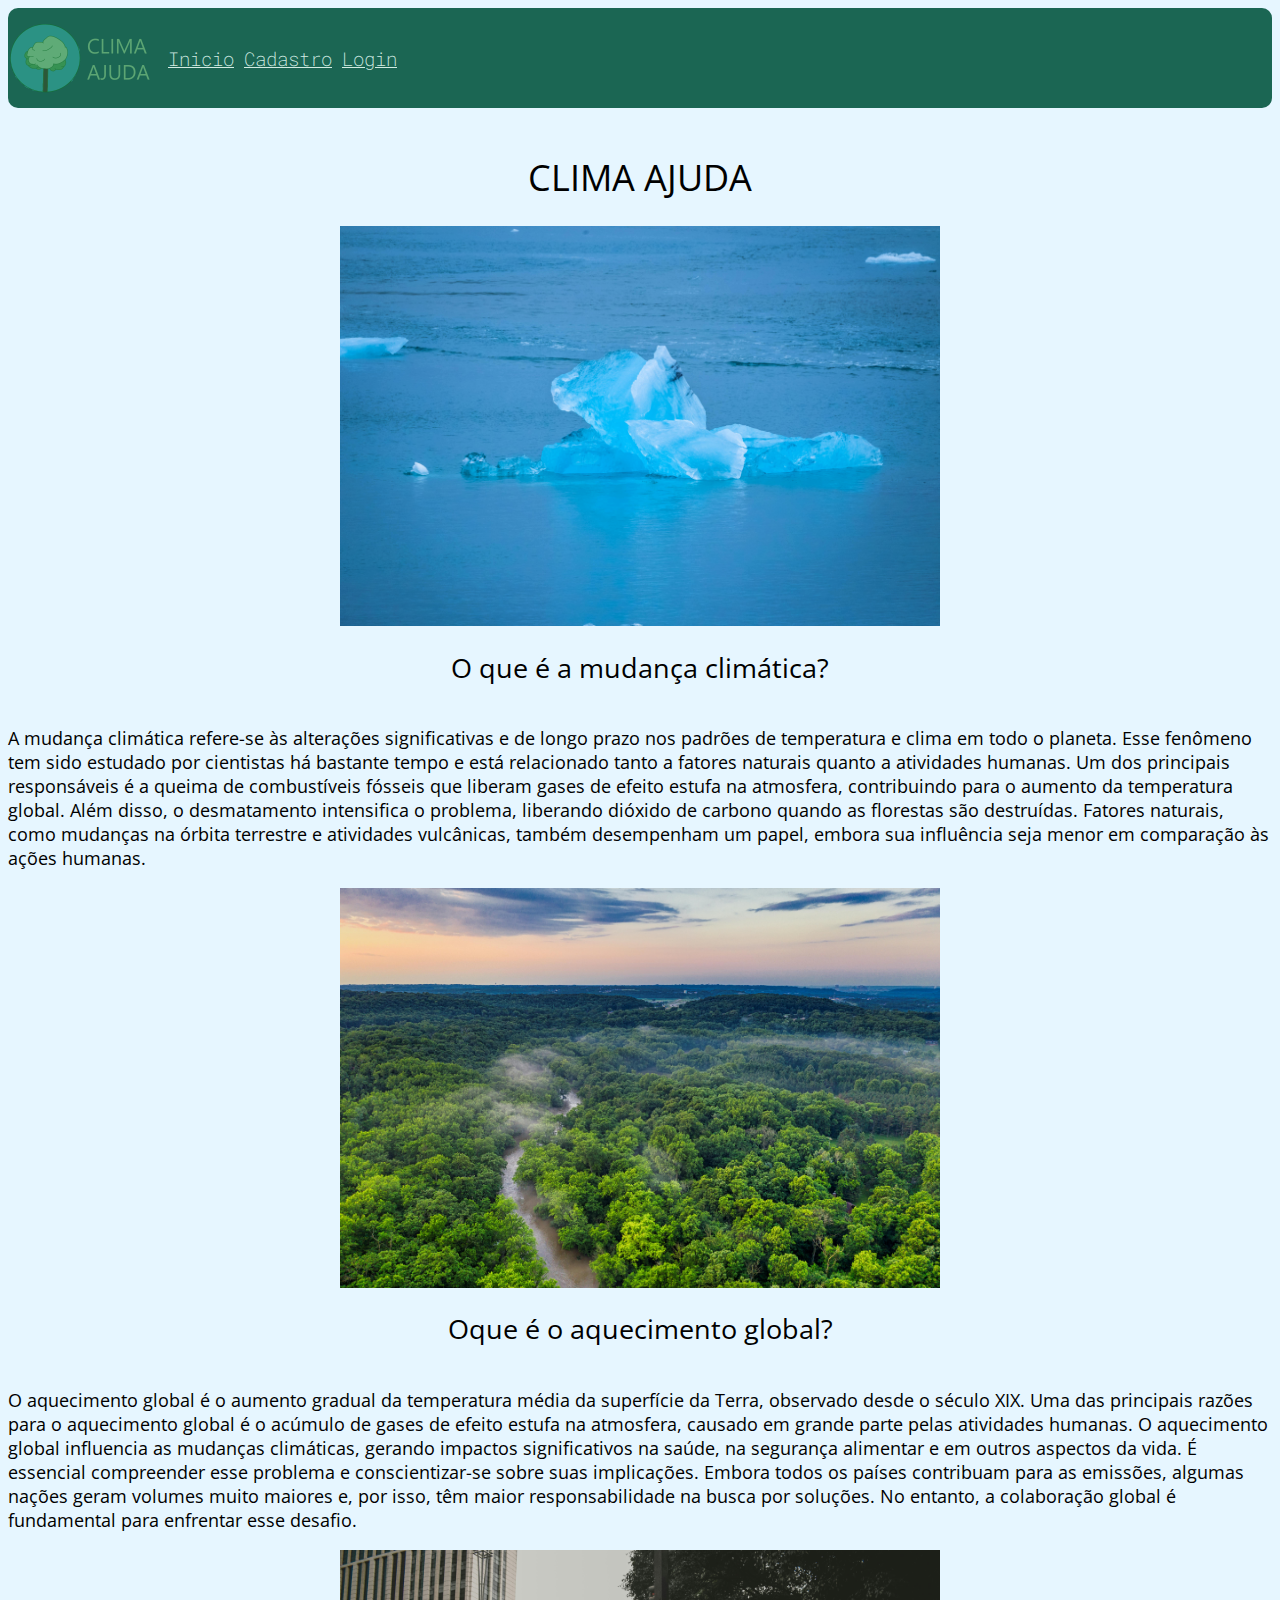
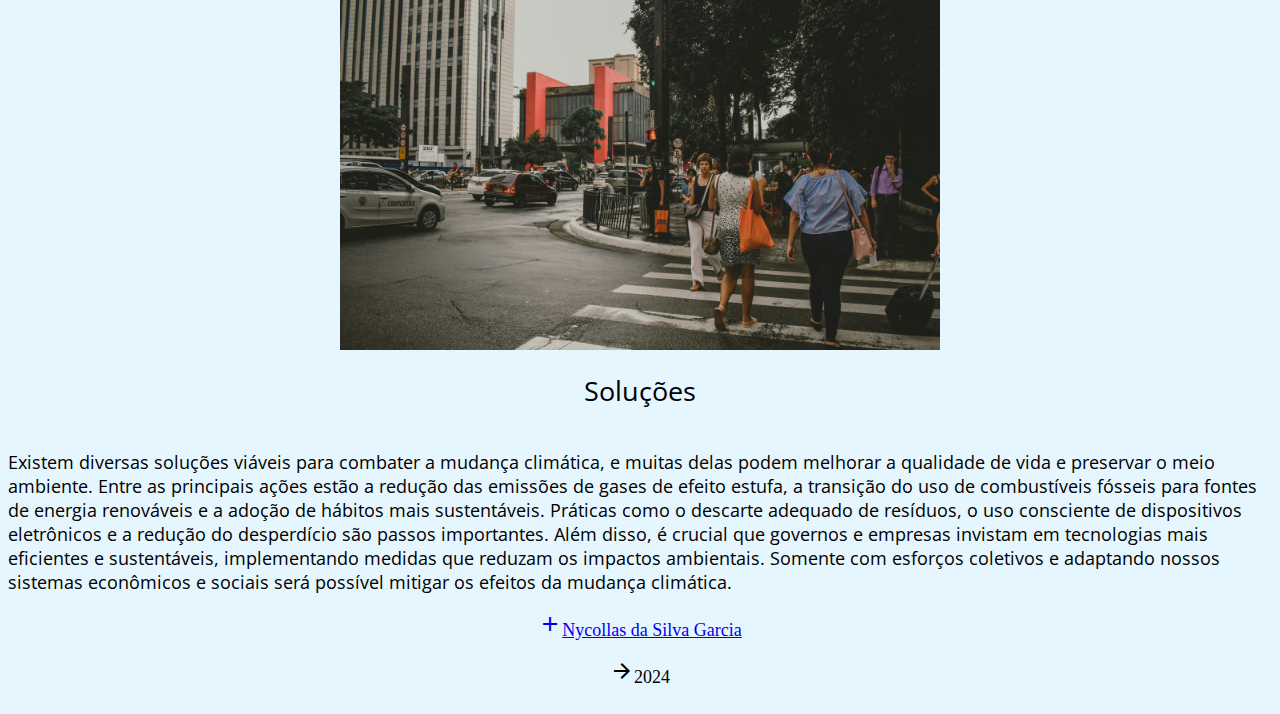
==== index.html @ 1b009496 "Add files via upload" ====
<!DOCTYPE html>
<html lang="pt-br">
<head>
    <meta charset="UTF-8">
    <meta name="viewport" content="width=device-width, initial-scale=1.0">
    <link rel="stylesheet" href="css/style.css">
    <link rel="stylesheet" href="https://fonts.googleapis.com/icon?family=Material+Icons+Outlined">
    <link rel="stylesheet" href="https://fonts.googleapis.com/icon?family=Material+Symbols+Outlined">
    <link rel="preconnect" href="https://fonts.googleapis.com">
    <link rel="preconnect" href="https://fonts.gstatic.com" crossorigin>
    <link href="https://fonts.googleapis.com/css2?family=Open+Sans:ital,wght@0,300..800;1,300..800&display=swap" rel="stylesheet">
    <link href="https://fonts.googleapis.com/css2?family=Roboto+Mono:ital,wght@0,100..700;1,100..700&display=swap" rel="stylesheet">
    <title>CLIMA AJUDA</title>
</head>
<body>
    <div class="headC">
        <img src="/figs/s.png" width="150" height="100" alt="CLIMA AJUDA">
        <a class="links" href="/index.html">Inicio</a>
        <a class="links" href="/formulario.html">Cadastro</a>
        <a class="links" href="/login.html">Login</a>
    </div>
    <section class="secDesc">
        <br>
        <h1 class="open-sans-sas">CLIMA AJUDA</h1>
        <img src="figs/ice.jpg" width="600" height="400" alt="Gelo">
        <h2 class="open-sans-sas">O que é a mudança climática?</h2>
        <p class="open-sans-sas">A mudança climática refere-se às alterações significativas e de longo prazo nos padrões de temperatura e clima em todo o planeta.
        Esse fenômeno tem sido estudado por cientistas há bastante tempo e está relacionado tanto a fatores naturais quanto a atividades humanas.
        Um dos principais responsáveis é a queima de combustíveis fósseis que liberam gases de efeito estufa na atmosfera,
        contribuindo para o aumento da temperatura global. Além disso, o desmatamento intensifica o problema, 
        liberando dióxido de carbono quando as florestas são destruídas. Fatores naturais, como mudanças na órbita terrestre e atividades vulcânicas, 
        também desempenham um papel, embora sua influência seja menor em comparação às ações humanas.</p>

        <img src="figs/forest.jpg" width="600" height="400" alt="Floresta">
        <h2 class="open-sans-sas">Oque é o aquecimento global?</h2>
        <p class="open-sans-sas">O aquecimento global é o aumento gradual da temperatura média da superfície da Terra, 
        observado desde o século XIX. 
        Uma das principais razões para o aquecimento global é o acúmulo de gases de efeito estufa na atmosfera, 
        causado em grande parte pelas atividades humanas. O aquecimento global influencia as mudanças climáticas, 
        gerando impactos significativos na saúde, na segurança alimentar e em outros aspectos da vida. 
        É essencial compreender esse problema e conscientizar-se sobre suas implicações. 
        Embora todos os países contribuam para as emissões, algumas nações geram volumes muito maiores e, 
        por isso, têm maior responsabilidade na busca por soluções. No entanto, a colaboração global é fundamental para enfrentar esse desafio.</p>

        <img src="figs/saopaulo.jpg" width="600" height="400" alt="São Paulo, SP">
        <h2 class="open-sans-sas">Soluções</h2>
        <p class="open-sans-sas">Existem diversas soluções viáveis para combater a mudança climática, 
        e muitas delas podem melhorar a qualidade de vida e preservar o meio ambiente. Entre as principais ações estão a redução das emissões de gases de efeito estufa, 
        a transição do uso de combustíveis fósseis para fontes de energia renováveis e a adoção de hábitos mais sustentáveis. 
        Práticas como o descarte adequado de resíduos, o uso consciente de dispositivos eletrônicos e a redução do desperdício são passos importantes. 
        Além disso, é crucial que governos e empresas invistam em tecnologias mais eficientes e sustentáveis, 
        implementando medidas que reduzam os impactos ambientais. 
        Somente com esforços coletivos e adaptando nossos sistemas econômicos e sociais será possível mitigar os efeitos da mudança climática.</p>
        <footer>
            <a href="https://nycollassg.github.io/curriculum/"><i class="material-icons-outlined">add</i>Nycollas da Silva Garcia</a>
            <p id="year"><i class="material-symbols-outlined">arrow_forward</i>2024</p>
        </footer>
    </section>
</body>
</html>
---- css/style.css ----
body {
    background-color: rgb(230, 246, 255);;
}

.headC {
    background-color: rgb(27, 102, 83);
    display: flex;
    align-items: center;
    gap: 10px;
    border-radius: 10px;
}

.links {
    color: rgb(211, 236, 227);
    font-size: larger;
    font-family: "Roboto Mono", monospace;
    font-weight: 200;
    font-style: normal;
}

a:hover {
    color: rgb(0, 0, 0);
}

.secDesc {
    font-size: large;
    display: flex;
    align-items: center;
    flex-wrap: wrap;
    flex-direction: column;
}

footer {
    color: black;
}

#year {
    text-align: center;
}

form {
    display: flex;
    flex-direction: column;
    flex-wrap: wrap;
    margin: auto 600px auto 600px;
}


.open-sans-sas {
  font-family: "Open Sans", sans-serif;
  font-weight: 400;
  font-style: normal;
  font-variation-settings: "wdth" 100;
}
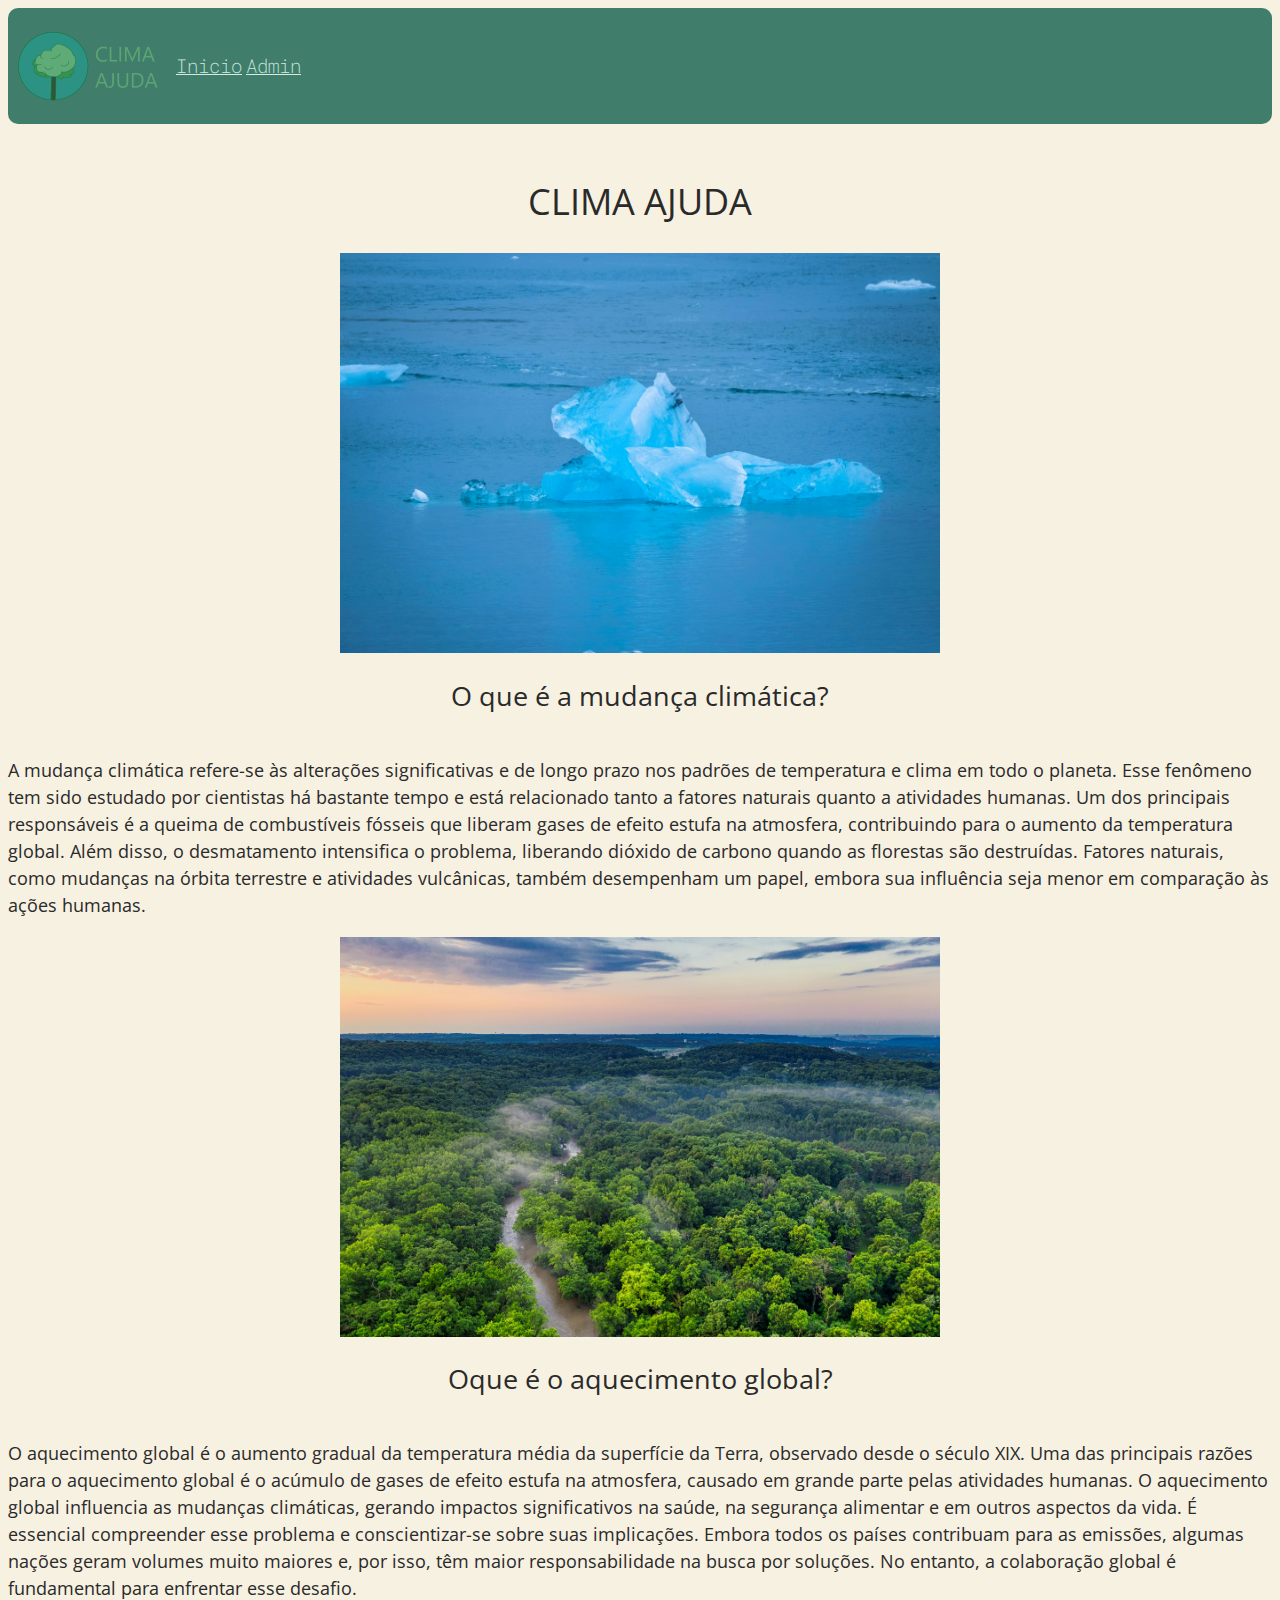
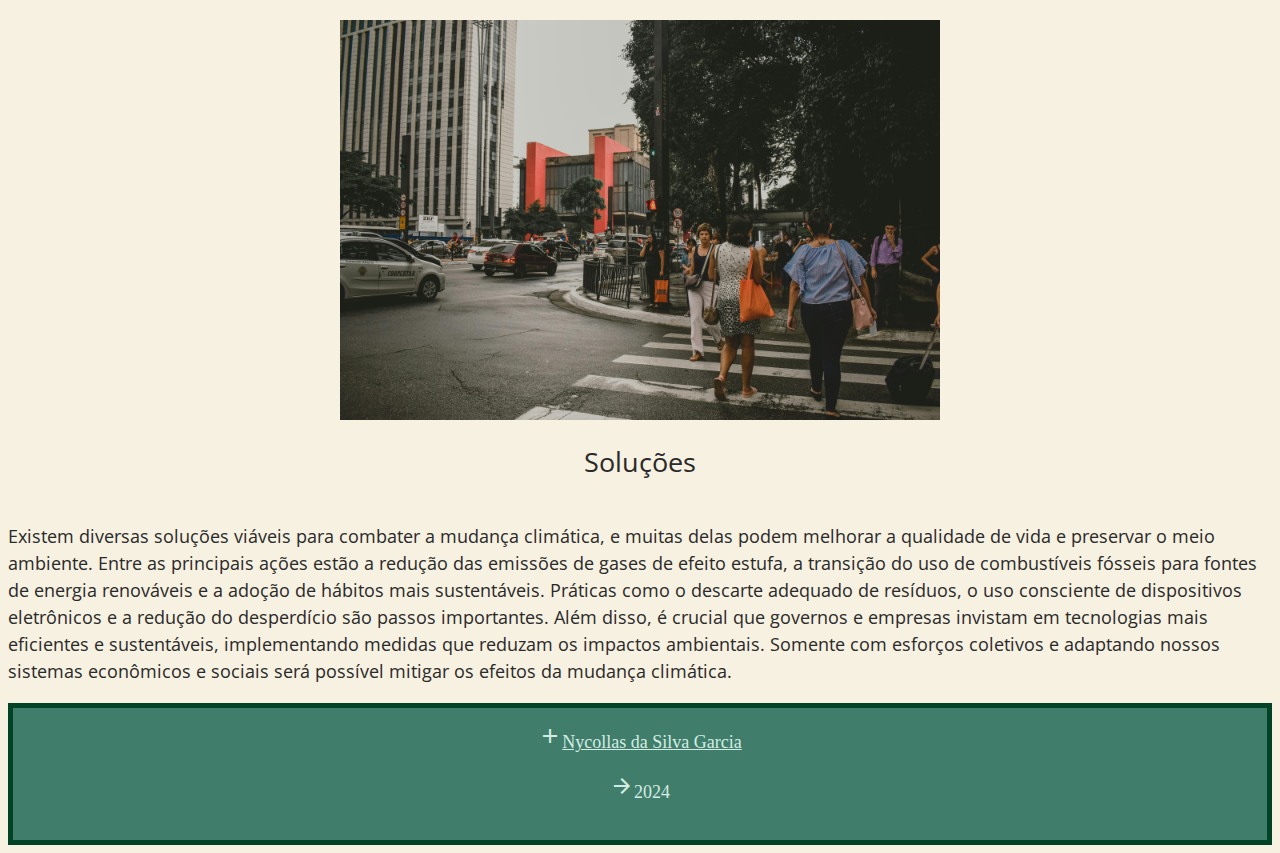
==== commit 44f0e4a2: "Add files via upload" ====
--- a/index.html
+++ b/index.html
@@ -13,15 +13,19 @@
     <title>CLIMA AJUDA</title>
 </head>
 <body>
-    <div class="headC">
-        <img src="/figs/s.png" width="150" height="100" alt="CLIMA AJUDA">
-        <a class="links" href="/index.html">Inicio</a>
-        <a class="links" href="/formulario.html">Cadastro</a>
-        <a class="links" href="/login.html">Login</a>
-    </div>
+    <section class="header">
+        <img src="figs/s.png" width="150" height="100" alt="CLIMA AJUDA">
+        <nav>
+        <a class="links" href="index.html">Inicio</a>
+        <a class="links" href="admin.html">Admin</a>
+        </nav>
+    </section>
+
     <section class="secDesc">
         <br>
+
         <h1 class="open-sans-sas">CLIMA AJUDA</h1>
+
         <img src="figs/ice.jpg" width="600" height="400" alt="Gelo">
         <h2 class="open-sans-sas">O que é a mudança climática?</h2>
         <p class="open-sans-sas">A mudança climática refere-se às alterações significativas e de longo prazo nos padrões de temperatura e clima em todo o planeta.
@@ -51,10 +55,11 @@
         Além disso, é crucial que governos e empresas invistam em tecnologias mais eficientes e sustentáveis, 
         implementando medidas que reduzam os impactos ambientais. 
         Somente com esforços coletivos e adaptando nossos sistemas econômicos e sociais será possível mitigar os efeitos da mudança climática.</p>
+
         <footer>
-            <a href="https://nycollassg.github.io/curriculum/"><i class="material-icons-outlined">add</i>Nycollas da Silva Garcia</a>
-            <p id="year"><i class="material-symbols-outlined">arrow_forward</i>2024</p>
+            <a href="https://nycollassg.github.io/curriculum/" target="_blank"><i class="material-icons-outlined">add</i>Nycollas da Silva Garcia</a>
+            <p><i class="material-symbols-outlined">arrow_forward</i>2024</p>
         </footer>
     </section>
 </body>
-</html>+</html>
--- a/css/style.css
+++ b/css/style.css
@@ -1,17 +1,20 @@
+
 body {
-    background-color: rgb(230, 246, 255);;
+    background-color: #f7f1e1   ;
+    line-height: 1.5;
 }
 
-.headC {
-    background-color: rgb(27, 102, 83);
+.header {
+    background-color: #1b6653d4;
     display: flex;
     align-items: center;
     gap: 10px;
     border-radius: 10px;
+    padding: 0.5em;
 }
 
 .links {
-    color: rgb(211, 236, 227);
+    color: #d3ece3;
     font-size: larger;
     font-family: "Roboto Mono", monospace;
     font-weight: 200;
@@ -31,18 +34,93 @@
 }
 
 footer {
-    color: black;
+    box-sizing: border-box;
+    background-color: #1b6653d4;
+    color: #d3ece3;
+    text-align: center;
+    margin: auto;
+    padding: 1rem;
+    border: 5px solid rgb(1, 67, 39);
+    width: 100%;
 }
 
-#year {
+.listaUsers {
+    display: flex;
+    background-color: #2cad8dd4;
+    flex-direction: column;
+    flex-wrap: wrap;
+    margin:3em auto; 
+    border: 5px solid #1b6653d4;
+    font-size: 18px;
+    text-align: center;
+    border-radius: 10px;
+    width: 50%;
+}
+
+ .credenciais {
+    display: flex;
+    background-color: #2cad8dd4;
+    flex-direction: column;
+    flex-wrap: wrap;
+    margin:3em auto; 
+    border: 5px solid #1b6653d4;
+    font-size: 18px;
+    text-align: center;
+    border-radius: 10px;
+    width: 50%;
+}
+
+.cadastroAdm {
     text-align: center;
 }
 
-form {
+.credenciais input {
+    background-color: #1b6653d4;
+    border: 1px solid #1b6653d4;
+}
+
+.userSearch input {
+    background-color: #1b6653d4;
+    border: 1px solid #1b6653d4;
+}
+
+.insBtn {
+    padding: 1em auto;
+    background-color: #1b6653d4;
+    border: 1px solid #1b6653d4;
+    color: rgb(221, 212, 212);
+}
+
+.userListItem {
+    background-color: #3bc5a3d4;
+    border-top: 2px solid #1b6653d4;
+    border-bottom: 2px solid #1b6653d4;
+}
+
+.userlist {
+    list-style-type: none;
+    padding: 0;
+    border-top: 5px solid #1b6653d4;
+    border-bottom: 5px solid #1b6653d4;
+}
+
+button:hover {
+    background-color: #134639d4;
+    border: 1px solid #134639d4;
+}
+
+footer a {
+    color: #d3ece3;
+}
+
+fieldset {
     display: flex;
     flex-direction: column;
     flex-wrap: wrap;
-    margin: auto 600px auto 600px;
+}
+
+legend {
+    text-align: center;
 }
 
 
@@ -51,4 +129,5 @@
   font-weight: 400;
   font-style: normal;
   font-variation-settings: "wdth" 100;
-}
+  color: #2a2a2a ;
+}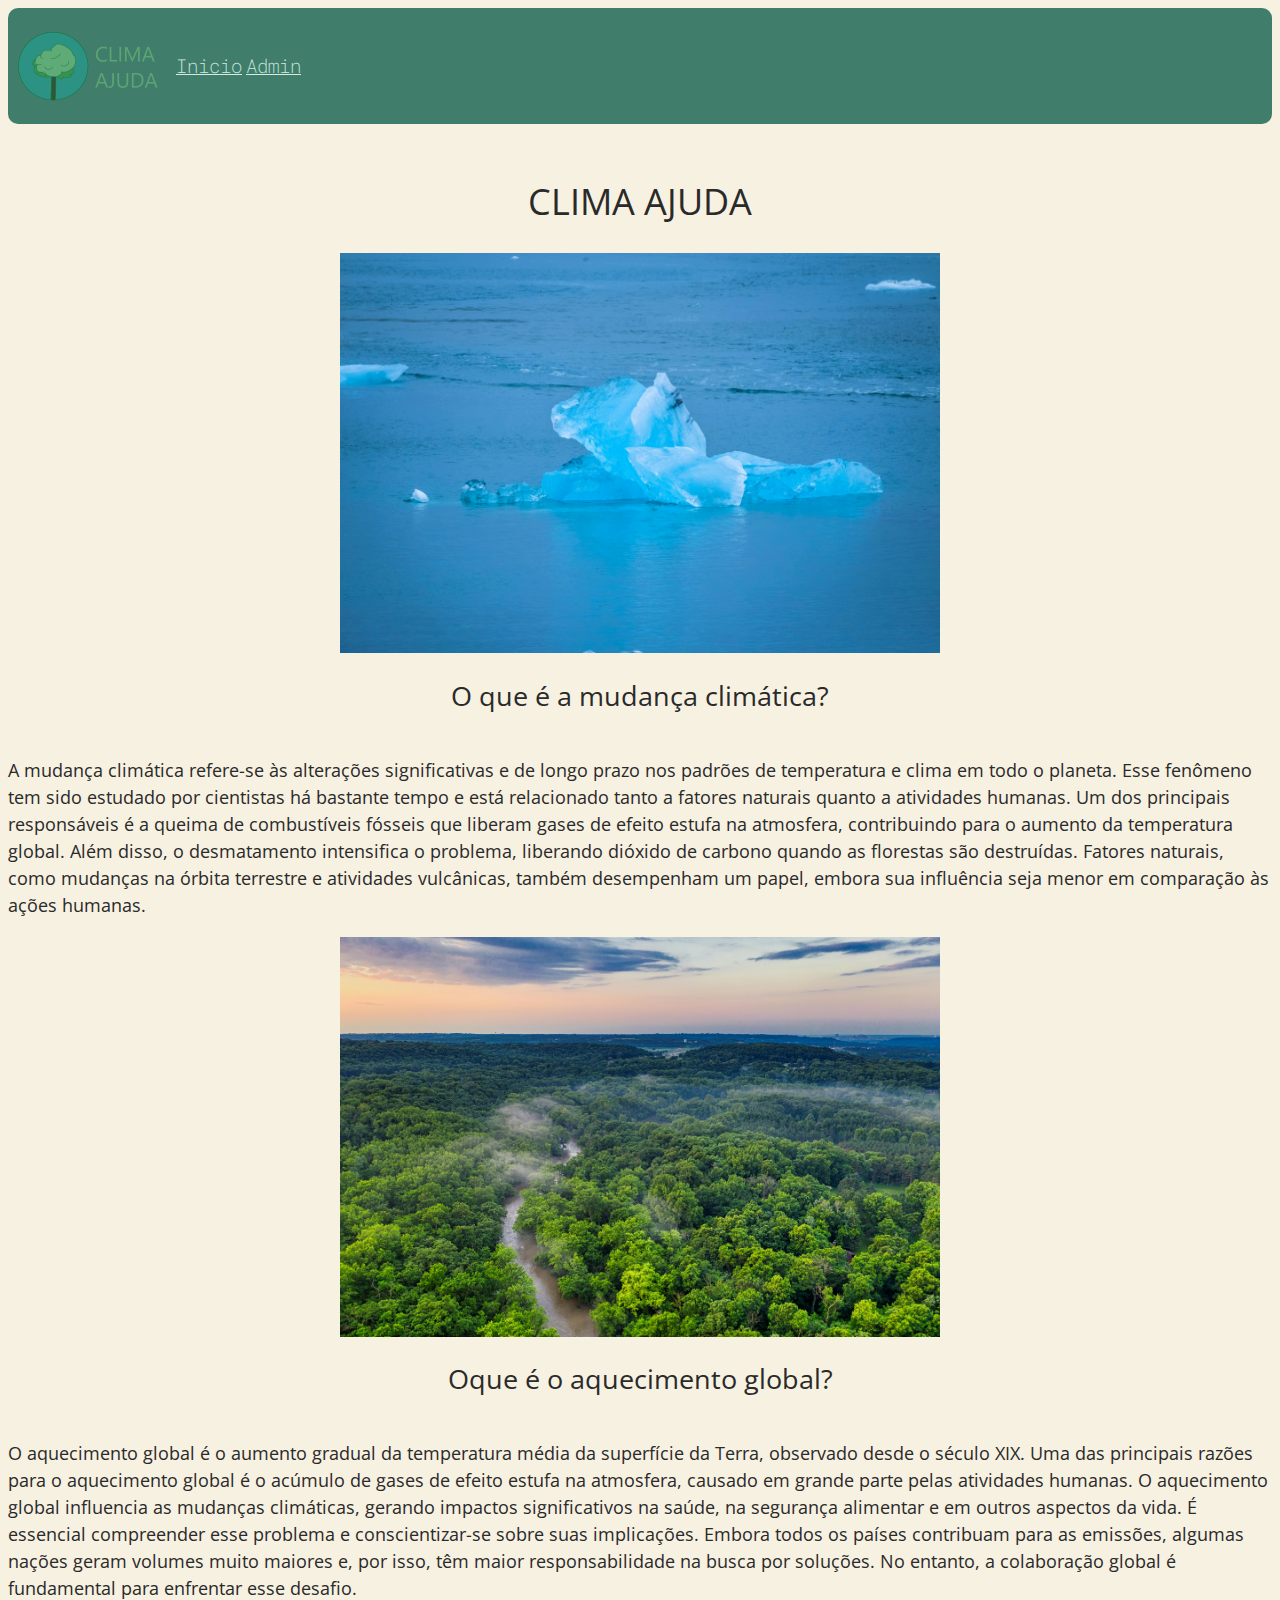
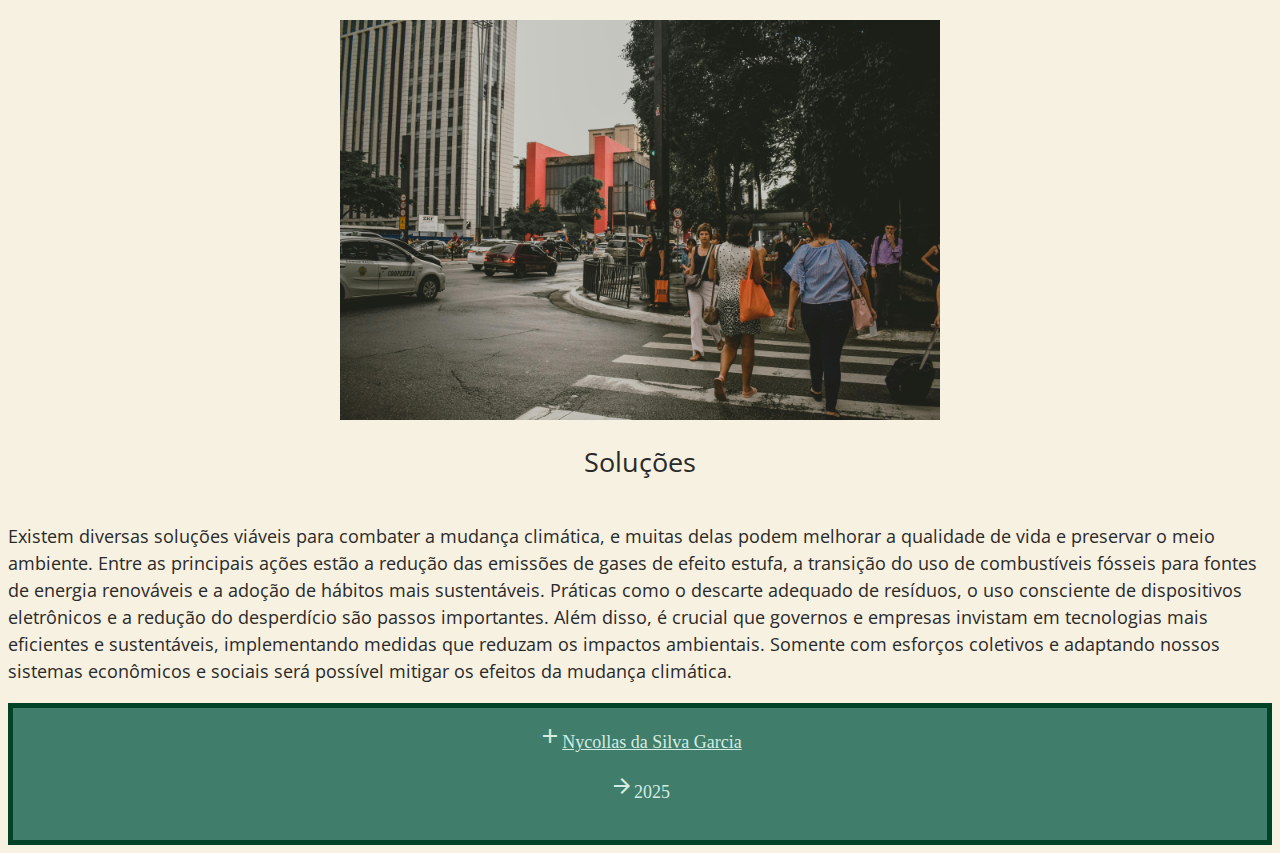
==== commit deca4296: "Add files via upload" ====
--- a/index.html
+++ b/index.html
@@ -58,7 +58,7 @@
 
         <footer>
             <a href="https://nycollassg.github.io/curriculum/" target="_blank"><i class="material-icons-outlined">add</i>Nycollas da Silva Garcia</a>
-            <p><i class="material-symbols-outlined">arrow_forward</i>2024</p>
+            <p><i class="material-symbols-outlined">arrow_forward</i>2025</p>
         </footer>
     </section>
 </body>
